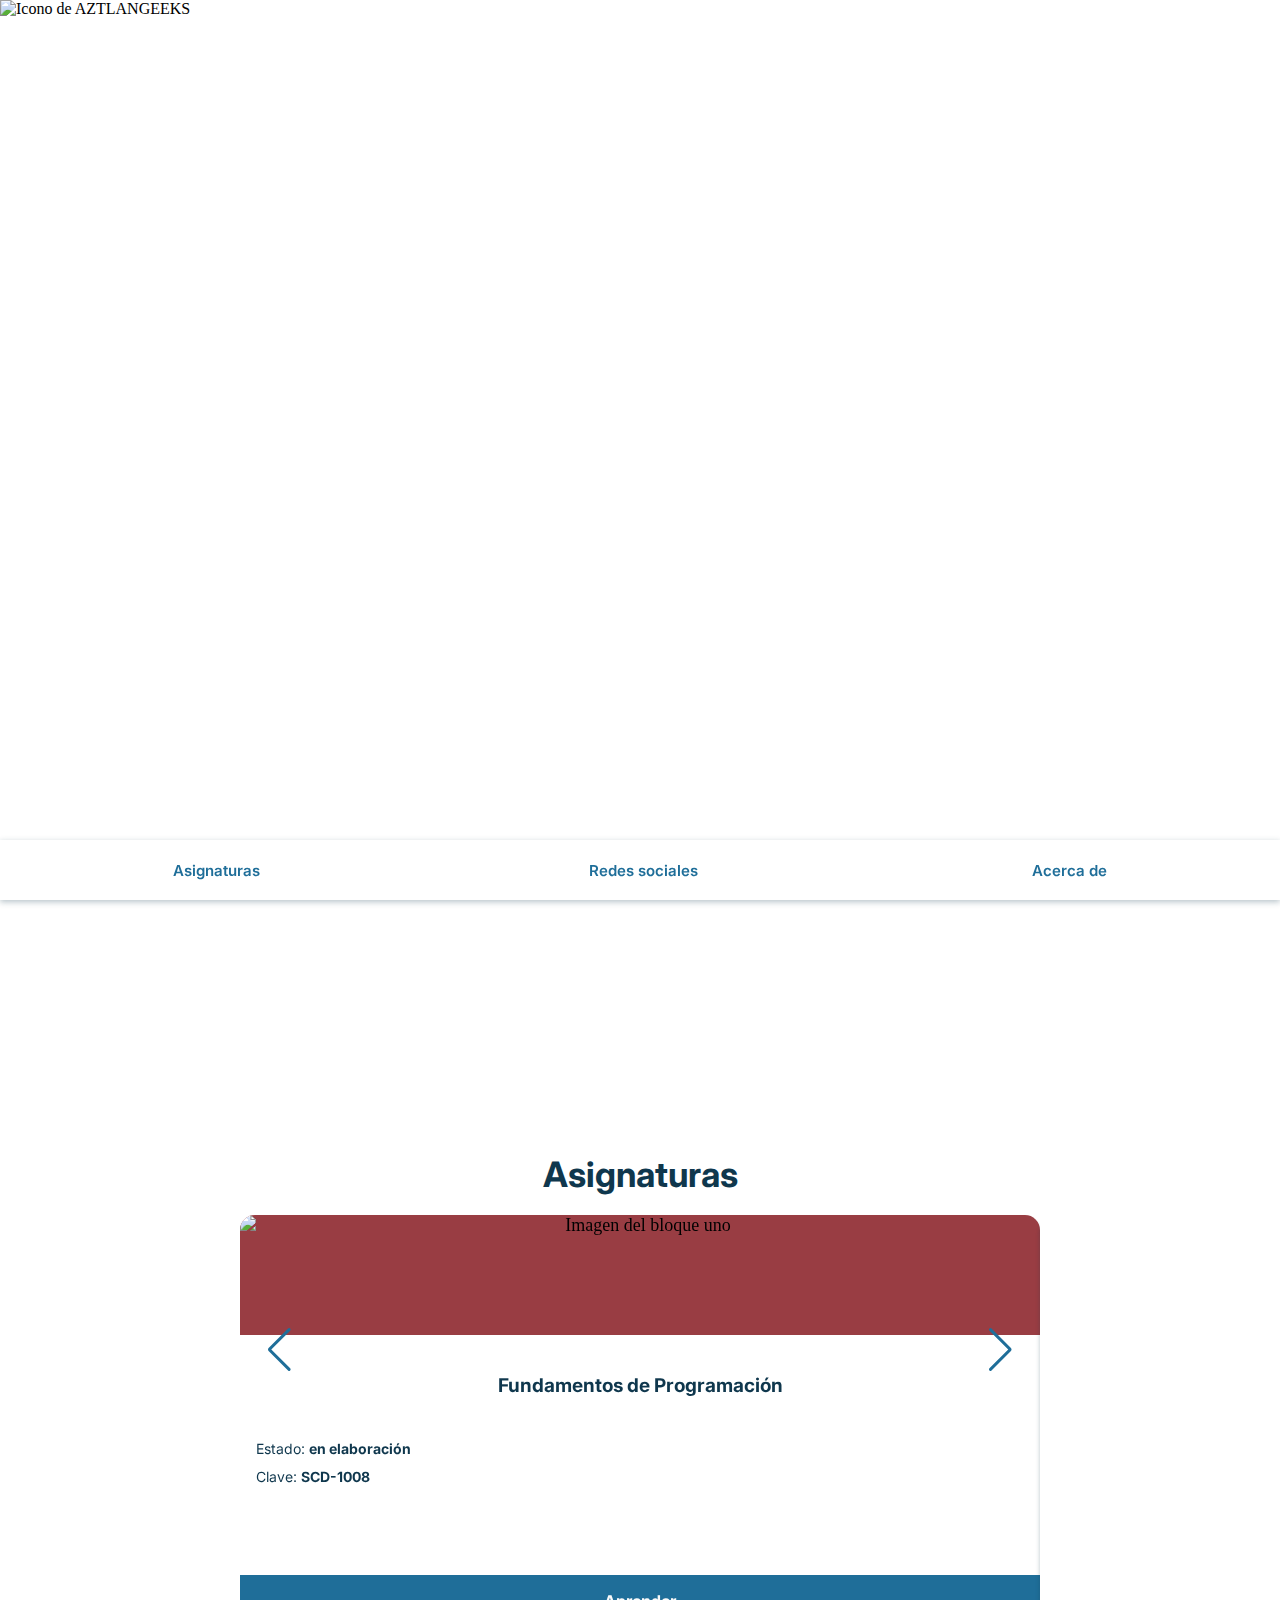
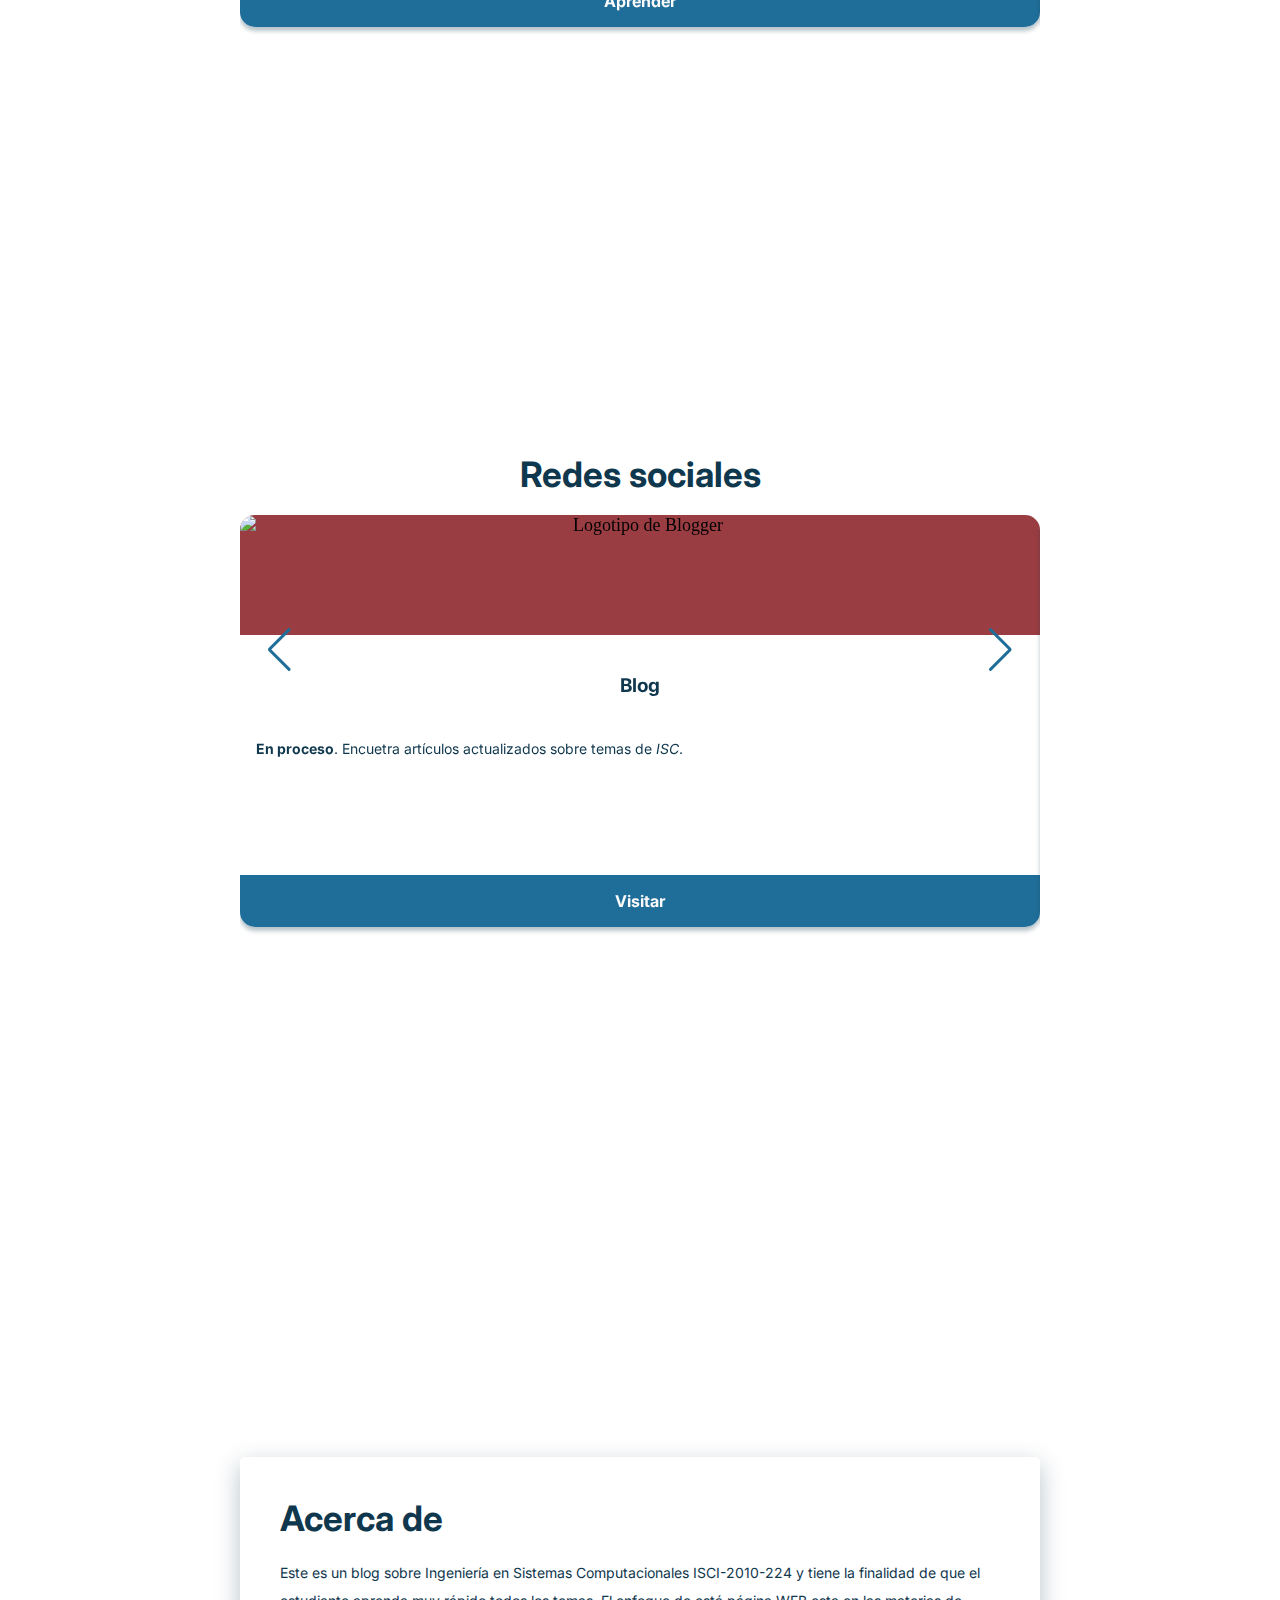
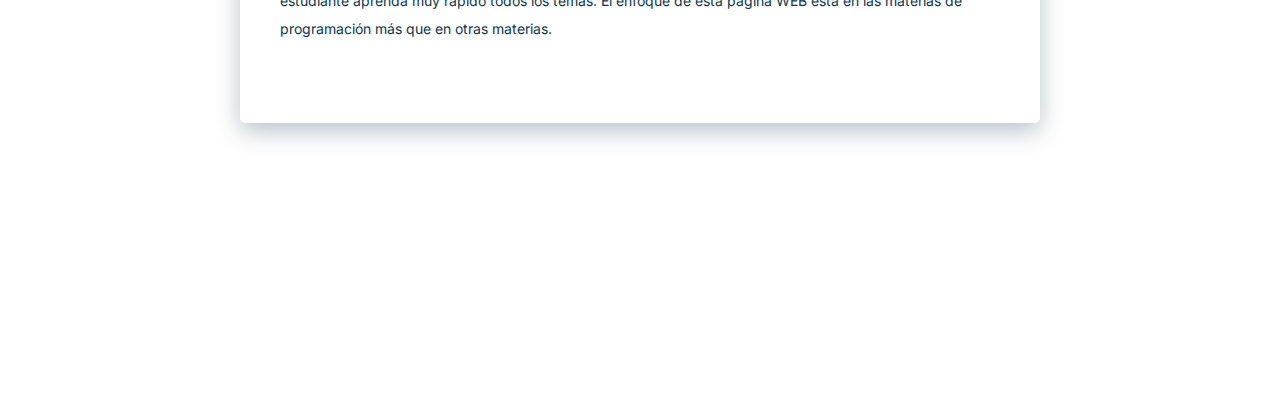
==== index.html @ 3d9061a6 "nuevo tema 1-2.html" ====
<!DOCTYPE html>
<html lang="es">

<head>
    <meta charset="UTF-8">
    <meta http-equiv="X-UA-Compatible" content="IE=edge">
    <meta name="viewport" content="width=device-width, initial-scale=1.0">
    <link rel="shortcut icon" href="img/icono-aztlangeeks.ico" type="image/x-icon">
    <link rel="preconnect" href="https://fonts.googleapis.com">
    <link rel="preconnect" href="https://fonts.gstatic.com" crossorigin>
    <link href="https://fonts.googleapis.com/css2?family=Inter:wght@300;400;700&display=swap" rel="stylesheet">
    <link rel="stylesheet" href="https://unpkg.com/swiper/swiper-bundle.min.css" />
    <link rel="stylesheet" href="css/estilos.css">
    <title>AZTLANGEEKS</title>
</head>

<body>

    <header class="azgk" id="azgk">
        <img src="img/logo-aztlangeeks.png" alt="Icono de AZTLANGEEKS">
    </header>

    <nav id="menu">
        <a href="#a"><i class="fas fa-chevron-down"></i>Asignaturas</a>
        <a href="#b"><i class="fas fa-chevron-down"></i>Redes sociales</a>
        <a href="#c"><i class="fas fa-chevron-down"></i>Acerca de</a>
        <span class="indicador" id="indicador"></span>
    </nav>

    <div class="seccion swiper mySwiper" id="a">
        <h1>Asignaturas</h1>
        <div class="swiper-wrapper">
            <div class="swiper-slide">
                <img src="img/undraw_programming_re_kg9v.svg" alt="Imagen del bloque uno">
                <h2>Fundamentos de Programación</h2>
                <p>Estado: <b>en elaboración</b><br>Clave: <b>SCD-1008</b></p>
                <a href="aed-1008/aed-1008.html#a">Aprender</a>
            </div>
            <div class="swiper-slide">
                <img src="img/undraw_programming_re_kg9v.svg" alt="Imagen del bloque uno">
                <h2>Programación Orientada a Objetos</h2>
                <p>Estado: <b>próximamente</b><br>Clave: <b>SCD-1020</b></p>
                <a href="#">Aprender</a>
            </div>
            <div class="swiper-slide">
                <img src="img/undraw_programming_re_kg9v.svg" alt="Imagen del bloque uno">
                <h2>Estructura de Datos</h2>
                <p>Estado: <b>próximamente</b><br>Clave: <b>AED-1026</b></p>
                <a href="#">Aprender</a>
            </div>
            <div class="swiper-slide">
                <img src="img/undraw_programming_re_kg9v.svg" alt="Imagen del bloque uno">
                <h2>Tópicos Avanzados de Programación</h2>
                <p>Estado: <b>próximamente</b><br>Clave: <b>SCD-1027</b></p>
                <a href="#">Aprender</a>
            </div>
        </div>
        <div class="swiper-button-next"></div>
        <div class="swiper-button-prev"></div>
    </div>

    <div class="seccion swiper mySwiper" id="b">
        <h1>Redes sociales</h1>
        <div class="swiper-wrapper">
            <div class="swiper-slide">
                <img src="img/blogger-brands.svg" alt="Logotipo de Blogger">
                <h2>Blog</h2>
                <p><b>En proceso</b>. Encuetra artículos actualizados sobre temas de <dfn
                        title="Ingeniería en Sistemas Computacionales">ISC</dfn>.</p>
                <a href="#">Visitar</a>
            </div>
            <div class="swiper-slide">
                <img src="img/instagram-brands.svg" alt="Logotipo de Instagram">
                <h2>Instagram</h2>
                <p><b>Próximamente</b>. Mi perfil en Instagram.</p>
                <a href="#">Visitar</a>
            </div>
            <div class="swiper-slide">
                <img src="img/facebook-brands.svg" alt="Logotipo de Facebook">
                <h2>Facebook</h2>
                <p><b>Próximamente</b>. Página oficial de AZTLANGEEKS.</p>
                <a href="#">Visitar</a>
            </div>
            <div class="swiper-slide">
                <img src="img/youtube-brands.svg" alt="Logotipo de YouTube">
                <h2>Canal de YouTube</h2>
                <p><b>Próximamente</b>. Canal oficial de AZTLANGEEKS.</p>
                <a href="#">Visitar</a>
            </div>
        </div>
        <div class="swiper-button-next"></div>
        <div class="swiper-button-prev"></div>
    </div>

    <section class="secciones">
        <div class="seccion" id="c">
            <article class="targeta">
                <h1>Acerca de</h1>
                <p>Este es un blog sobre Ingeniería en Sistemas Computacionales ISCI-2010-224 y tiene la finalidad de
                    que el estudiante aprenda muy rápido todos los temas. El enfoque de está página WEB esta en las
                    materias de programación más que en otras materias.
                </p>
            </article>
        </div>
    </section>
    
    <script src="https://unpkg.com/swiper/swiper-bundle.min.js"></script>
    <script src="https://kit.fontawesome.com/e60d6199b9.js" crossorigin="anonymous"></script>
    <script src="js/app.js"></script>

</body>

</html>
---- css/estilos.css ----
* {
	padding: 0;
	margin: 0;
	box-sizing: border-box;
}

html {
	scroll-behavior: smooth;
}

a {
	text-decoration: none;
}

a,
h1,
h2,
h3 {
	font-family: 'Inter', sans-serif;
	color: #0F374D;
}

p,
ol,
ul {
	font-family: 'Inter', sans-serif;
	color: #0F374D;
}

ol,
ul {
	list-style: none;
}

.azgk {
	display: flex;
	flex-direction: column;
	align-items: center;
	justify-content: center;
	height: calc(100vh - 60px);
}

.azgk img {
	display: block;
	width: 100%;
	height: 100%;
	margin: auto;
	object-fit: cover;
}

nav {
	background-color: #fff;
	height: 60px;
	box-shadow: rgba(15, 55, 77, .3) 0px 2px 6px;
	display: flex;
	position: sticky;
	z-index: 1000;
	top: 0;
	overflow: hidden;
}

nav a {
	flex: 1;
	height: 100%;
	display: flex;
	align-items: center;
	justify-content: center;
	text-align: center;
	font-size: 15px;
	color: #1F6E99;
	transition: .2s ease-in-out all;
	font-weight: 600;
}

nav a:hover {
	background-color: #fafafa;
	color: #99961F;
}

nav a .fa-chevron-down {
	margin-right: 6px;
}

nav .indicador {
	width: 0px;
	height: 5px;
	background: #2D7298;
	position: absolute;
	bottom: 0;
	transition: .3s ease-out all;
}

/* Submenú */

.submenu {
	background-color: #fff;
	width: 100%;
	height: 50px;
	box-shadow: rgba(15, 55, 77, .3) 0px 2px 6px inset;
	display: flex;
	position: sticky;
	z-index: 500;
	bottom: 0;
}

.submenu a {
	flex: 1;
	height: 100%;
	display: flex;
	align-items: center;
	justify-content: center;
	text-align: center;
	font-size: 15px;
	color: #1F6E99;
	transition: .2s ease-in-out all;
	font-weight: 600;
}

.submenu a:hover {
	background-color: #fafafa;
	color: #99961F;
}

.submenu a .fa-chevron-left {
	margin-right: 5px;
}

.submenu a .fa-blogger {
	margin-left: 5px;
}

.submenu .subindicador {
	width: 100%;
	height: 5px;
	background: #1F6E99;
	position: absolute;
	top: 0;
	transition: .3s ease-out all;
}

/* Secciones */

.seccion {
	min-height: 100vh;
	max-width: 800px;
	width: 90%;
	margin: auto;

	padding-top: 80px;
	display: flex;
	flex-direction: column;
	align-items: center;
	justify-content: center;
}

.seccion h1 {
	font-size: 35px;
	margin-bottom: 20px;
}

.seccion p {
	line-height: 28px;
	margin-bottom: 40px;
	color: #0F374D;
	font-size: 14px;
}

.seccion .targeta {
	background: #fff;
	height: 90%;
	padding: 40px;
	border-radius: 5px;
	box-shadow: rgba(15, 55, 77, .3) 0px 8px 24px;
}

.seccion .targeta pre {
	white-space: pre-wrap;
}

/* Swiper - Navigation */

.seccion .swiper {
	width: 100%;
	height: 100%;

	background: #fff;
	height: 90%;
	padding: 40px;
	border-radius: 5px;
	box-shadow: rgba(37, 115, 179, 0.2) 0px 8px 24px;
}

.seccion .swiper-slide {
	position: relative;
	font-size: 18px;
	background: #fff;
	border-radius: 15px;
	text-align: start;
	box-shadow: rgba(15, 55, 77, .3) 0px 4px 4px;
}

.seccion .swiper-slide img {
	display: block;
	width: 100%;
	height: 120px;
	text-align: center;
	justify-content: center;
	background-color: #993D43;
	border-top-left-radius: 15px;
	border-top-right-radius: 15px;
}

.seccion .swiper-slide h2 {
	display: flex;
	align-items: center;
	justify-content: center;
	text-align: center;

	padding: 1rem 1rem;
	font-size: 19px;
	text-align: center;
	width: 100%;
	height: 100px;
	justify-content: center;
}

.seccion .swiper-slide p {
	padding: 0rem 1rem;
	font-size: 14px;
	color: #0F374D;
	width: 100%;
	height: 100px;
}

.seccion .swiper-slide a {
	display: block;
	padding: 1rem 1rem;
	background-color: #1F6E99;
	color: #fafafa;
	font-size: 16px;
	font-weight: 700;
	text-align: center;
	border-bottom-left-radius: 15px;
	border-bottom-right-radius: 15px;

	width: 100%;
	height: 20%;
}

.seccion .swiper-slide a:hover {
	background-color: #99961F;
}

.seccion .swiper-button-next {
	color: #1F6E99;
	right: 26px !important;
}

.seccion .swiper-button-prev {
	color: #1F6E99;
	left: 26px !important;
}

/* *** */

.seccion ul li {
	padding: .7em;
}

.seccion ul li a {
	display: block;
	padding: 20px;
	/* padding: 1rem 1rem; */
	background-color: #993D43;
	color: #fafafa;
	font-size: 14px;
	font-weight: 700;
	text-align: center;
	border-radius: 34px;
	transition: .3s ease-out all;
	/* width: 100%;
	height: 20%; */
}

.seccion ul li a:hover {
	background-color: #99961F;
}



@media screen and (max-width: 800px) {
	nav a {
		font-size: 14px;
		padding: 5px;
	}

	nav a .fa-chevron-down {
		display: none;
	}

	.seccion h1 {
		font-size: 36px;
	}

	.seccion p {
		font-size: 18px;
	}
}

@media screen and (max-width: 450px) {
	nav a {
		font-size: 12px;
	}

	.seccion h1 {
		font-size: 28px;
	}

	.seccion p {
		font-size: 16px;
	}
}
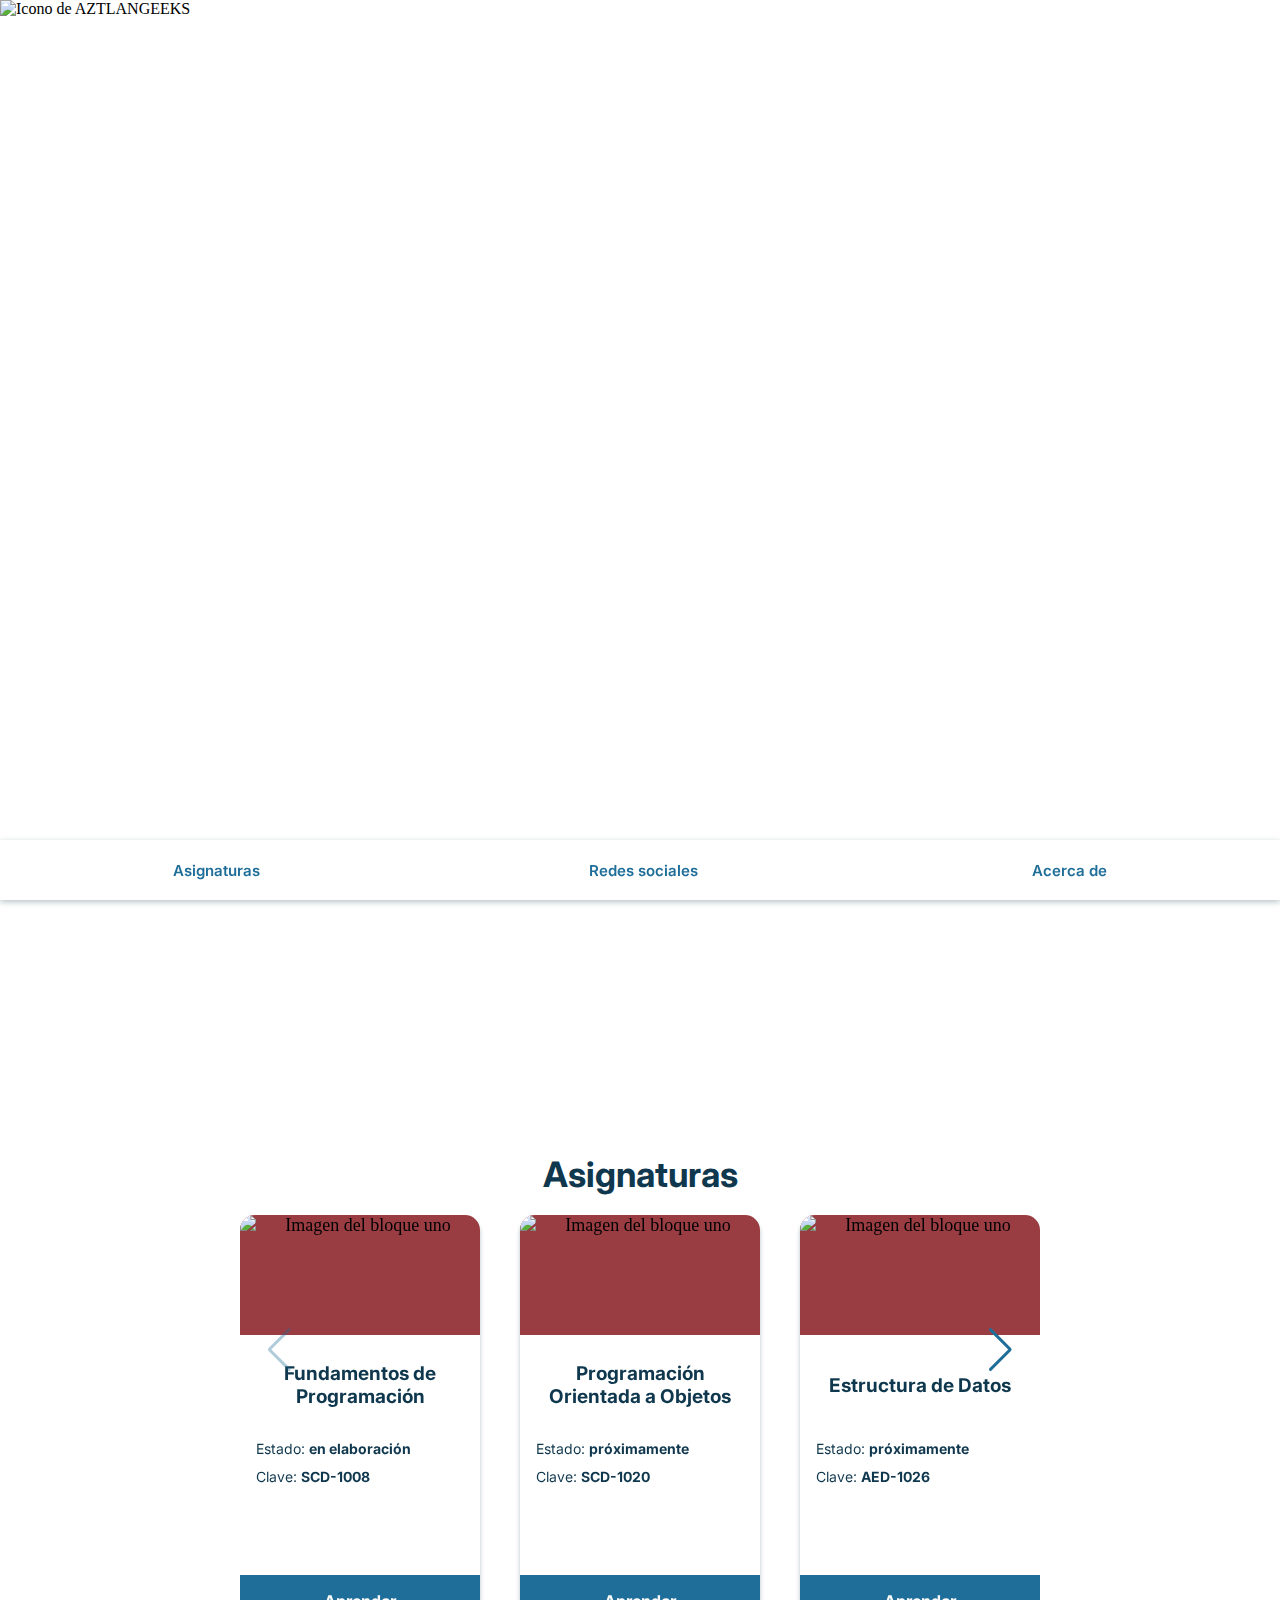
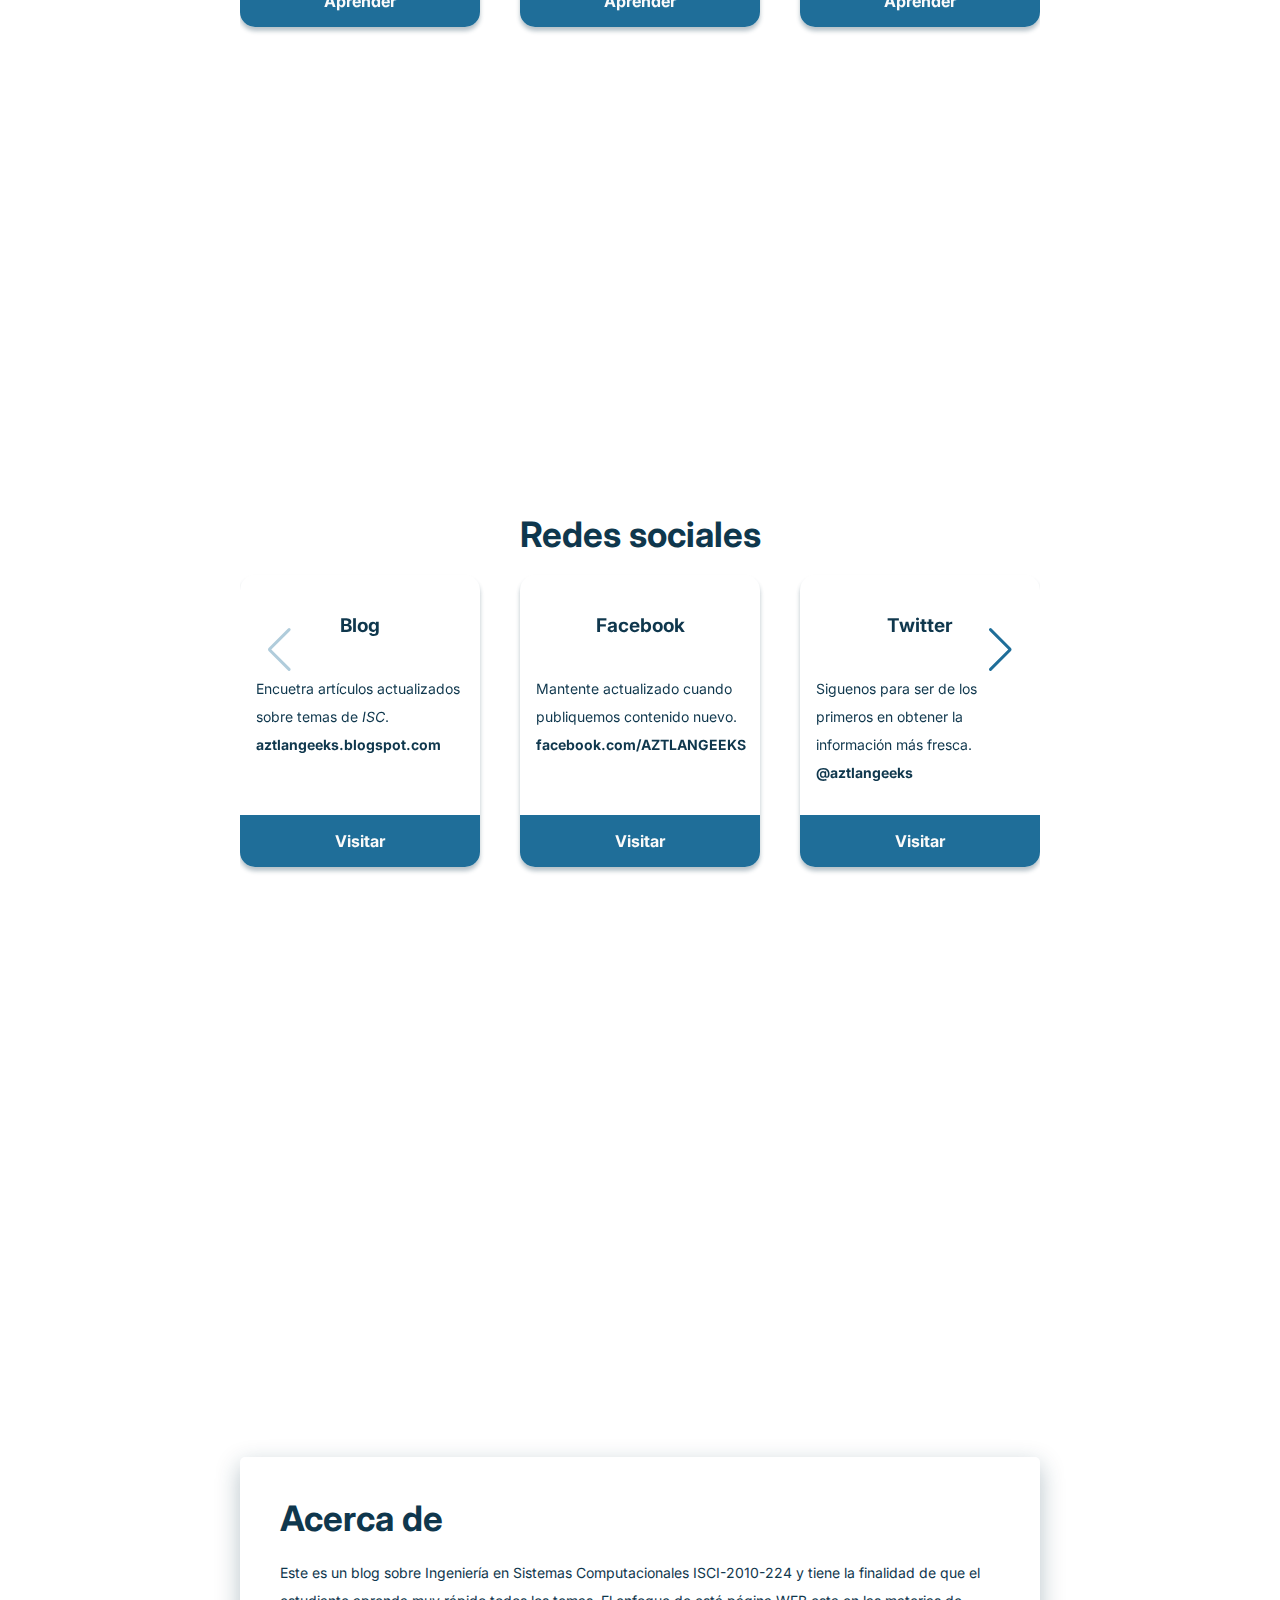
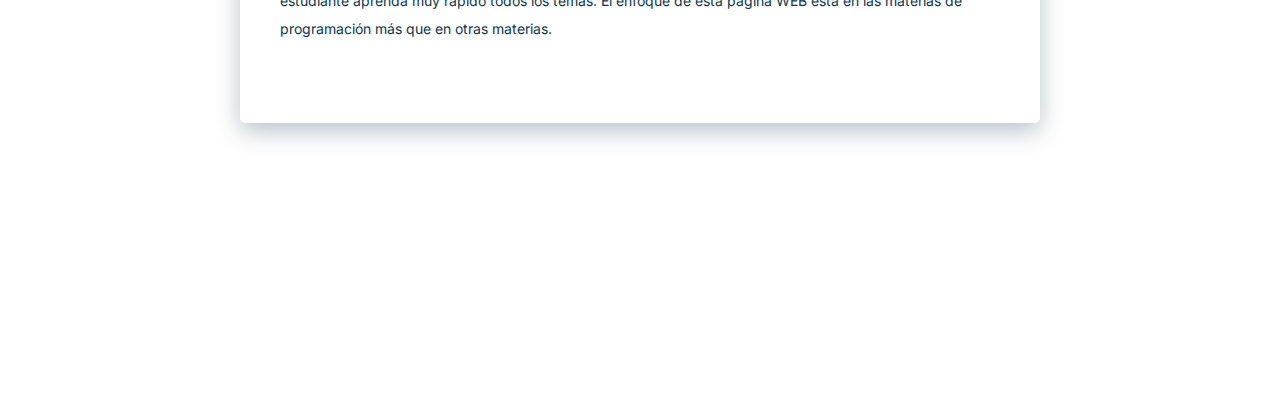
==== commit ece53da0: "mod-redes-soc" ====
--- a/index.html
+++ b/index.html
@@ -63,26 +63,40 @@
         <h1>Redes sociales</h1>
         <div class="swiper-wrapper">
             <div class="swiper-slide">
-                <img src="img/blogger-brands.svg" alt="Logotipo de Blogger">
+                <i class="fab fa-blogger"></i>
                 <h2>Blog</h2>
-                <p><b>En proceso</b>. Encuetra artículos actualizados sobre temas de <dfn
-                        title="Ingeniería en Sistemas Computacionales">ISC</dfn>.</p>
-                <a href="#">Visitar</a>
+                <p>Encuetra artículos actualizados sobre temas de <dfn
+                        title="Ingeniería en Sistemas Computacionales">ISC</dfn>.<br>
+                        <b>aztlangeeks.blogspot.com</b>
+                    </p>
+                <a href="https://aztlangeeks.blogspot.com/">Visitar</a>
             </div>
             <div class="swiper-slide">
-                <img src="img/instagram-brands.svg" alt="Logotipo de Instagram">
-                <h2>Instagram</h2>
-                <p><b>Próximamente</b>. Mi perfil en Instagram.</p>
-                <a href="#">Visitar</a>
+                <i class="fab fa-facebook"></i>
+                <h2>Facebook</h2>
+                <p>Mantente actualizado cuando publiquemos contenido nuevo.<br>
+                    <b>facebook.com/AZTLANGEEKS</b>
+                </p>
+                <a href="https://www.facebook.com/AZTLANGEEKS-111861298011876">Visitar</a>
             </div>
             <div class="swiper-slide">
-                <img src="img/facebook-brands.svg" alt="Logotipo de Facebook">
-                <h2>Facebook</h2>
-                <p><b>Próximamente</b>. Página oficial de AZTLANGEEKS.</p>
-                <a href="#">Visitar</a>
+                <i class="fab fa-twitter"></i>
+                <h2>Twitter</h2>
+                <p>Siguenos para ser de los primeros en obtener la información más fresca.<br>
+                    <b>@aztlangeeks</b>
+                </b>
+                </p>
+                <a href="https://twitter.com/aztlangeeks">Visitar</a>
             </div>
             <div class="swiper-slide">
-                <img src="img/youtube-brands.svg" alt="Logotipo de YouTube">
+                <i class="fab fa-instagram-square"></i>
+                <h2>Instagram</h2>
+                <p><b>[Próximamente]</b>. Mi perfil en Instagram.</p>
+                <a href="https://www.instagram.com/aztlangeeks/">Visitar</a>
+            </div>
+            <div class="swiper-slide">
+                <i class="fab fa-youtube"></i>
+                <!-- <img src="img/youtube-brands.svg" alt="Logotipo de YouTube"> -->
                 <h2>Canal de YouTube</h2>
                 <p><b>Próximamente</b>. Canal oficial de AZTLANGEEKS.</p>
                 <a href="#">Visitar</a>
@@ -103,7 +117,7 @@
             </article>
         </div>
     </section>
-    
+
     <script src="https://unpkg.com/swiper/swiper-bundle.min.js"></script>
     <script src="https://kit.fontawesome.com/e60d6199b9.js" crossorigin="anonymous"></script>
     <script src="js/app.js"></script>
--- a/css/estilos.css
+++ b/css/estilos.css
@@ -1,322 +1,339 @@
-* {
-	padding: 0;
-	margin: 0;
-	box-sizing: border-box;
-}
-
-html {
-	scroll-behavior: smooth;
-}
-
-a {
-	text-decoration: none;
-}
-
-a,
-h1,
-h2,
-h3 {
-	font-family: 'Inter', sans-serif;
-	color: #0F374D;
-}
-
-p,
-ol,
-ul {
-	font-family: 'Inter', sans-serif;
-	color: #0F374D;
-}
-
-ol,
-ul {
-	list-style: none;
-}
-
-.azgk {
-	display: flex;
-	flex-direction: column;
-	align-items: center;
-	justify-content: center;
-	height: calc(100vh - 60px);
-}
-
-.azgk img {
-	display: block;
-	width: 100%;
-	height: 100%;
-	margin: auto;
-	object-fit: cover;
-}
-
-nav {
-	background-color: #fff;
-	height: 60px;
-	box-shadow: rgba(15, 55, 77, .3) 0px 2px 6px;
-	display: flex;
-	position: sticky;
-	z-index: 1000;
-	top: 0;
-	overflow: hidden;
-}
-
-nav a {
-	flex: 1;
-	height: 100%;
-	display: flex;
-	align-items: center;
-	justify-content: center;
-	text-align: center;
-	font-size: 15px;
-	color: #1F6E99;
-	transition: .2s ease-in-out all;
-	font-weight: 600;
-}
-
-nav a:hover {
-	background-color: #fafafa;
-	color: #99961F;
-}
-
-nav a .fa-chevron-down {
-	margin-right: 6px;
-}
-
-nav .indicador {
-	width: 0px;
-	height: 5px;
-	background: #2D7298;
-	position: absolute;
-	bottom: 0;
-	transition: .3s ease-out all;
-}
-
-/* Submenú */
-
-.submenu {
-	background-color: #fff;
-	width: 100%;
-	height: 50px;
-	box-shadow: rgba(15, 55, 77, .3) 0px 2px 6px inset;
-	display: flex;
-	position: sticky;
-	z-index: 500;
-	bottom: 0;
-}
-
-.submenu a {
-	flex: 1;
-	height: 100%;
-	display: flex;
-	align-items: center;
-	justify-content: center;
-	text-align: center;
-	font-size: 15px;
-	color: #1F6E99;
-	transition: .2s ease-in-out all;
-	font-weight: 600;
-}
-
-.submenu a:hover {
-	background-color: #fafafa;
-	color: #99961F;
-}
-
-.submenu a .fa-chevron-left {
-	margin-right: 5px;
-}
-
-.submenu a .fa-blogger {
-	margin-left: 5px;
-}
-
-.submenu .subindicador {
-	width: 100%;
-	height: 5px;
-	background: #1F6E99;
-	position: absolute;
-	top: 0;
-	transition: .3s ease-out all;
-}
-
-/* Secciones */
-
-.seccion {
-	min-height: 100vh;
-	max-width: 800px;
-	width: 90%;
-	margin: auto;
-
-	padding-top: 80px;
-	display: flex;
-	flex-direction: column;
-	align-items: center;
-	justify-content: center;
-}
-
-.seccion h1 {
-	font-size: 35px;
-	margin-bottom: 20px;
-}
-
-.seccion p {
-	line-height: 28px;
-	margin-bottom: 40px;
-	color: #0F374D;
-	font-size: 14px;
-}
-
-.seccion .targeta {
-	background: #fff;
-	height: 90%;
-	padding: 40px;
-	border-radius: 5px;
-	box-shadow: rgba(15, 55, 77, .3) 0px 8px 24px;
-}
-
-.seccion .targeta pre {
-	white-space: pre-wrap;
-}
-
-/* Swiper - Navigation */
-
-.seccion .swiper {
-	width: 100%;
-	height: 100%;
-
-	background: #fff;
-	height: 90%;
-	padding: 40px;
-	border-radius: 5px;
-	box-shadow: rgba(37, 115, 179, 0.2) 0px 8px 24px;
-}
-
-.seccion .swiper-slide {
-	position: relative;
-	font-size: 18px;
-	background: #fff;
-	border-radius: 15px;
-	text-align: start;
-	box-shadow: rgba(15, 55, 77, .3) 0px 4px 4px;
-}
-
-.seccion .swiper-slide img {
-	display: block;
-	width: 100%;
-	height: 120px;
-	text-align: center;
-	justify-content: center;
-	background-color: #993D43;
-	border-top-left-radius: 15px;
-	border-top-right-radius: 15px;
-}
-
-.seccion .swiper-slide h2 {
-	display: flex;
-	align-items: center;
-	justify-content: center;
-	text-align: center;
-
-	padding: 1rem 1rem;
-	font-size: 19px;
-	text-align: center;
-	width: 100%;
-	height: 100px;
-	justify-content: center;
-}
-
-.seccion .swiper-slide p {
-	padding: 0rem 1rem;
-	font-size: 14px;
-	color: #0F374D;
-	width: 100%;
-	height: 100px;
-}
-
-.seccion .swiper-slide a {
-	display: block;
-	padding: 1rem 1rem;
-	background-color: #1F6E99;
-	color: #fafafa;
-	font-size: 16px;
-	font-weight: 700;
-	text-align: center;
-	border-bottom-left-radius: 15px;
-	border-bottom-right-radius: 15px;
-
-	width: 100%;
-	height: 20%;
-}
-
-.seccion .swiper-slide a:hover {
-	background-color: #99961F;
-}
-
-.seccion .swiper-button-next {
-	color: #1F6E99;
-	right: 26px !important;
-}
-
-.seccion .swiper-button-prev {
-	color: #1F6E99;
-	left: 26px !important;
-}
-
-/* *** */
-
-.seccion ul li {
-	padding: .7em;
-}
-
-.seccion ul li a {
-	display: block;
-	padding: 20px;
-	/* padding: 1rem 1rem; */
-	background-color: #993D43;
-	color: #fafafa;
-	font-size: 14px;
-	font-weight: 700;
-	text-align: center;
-	border-radius: 34px;
-	transition: .3s ease-out all;
-	/* width: 100%;
-	height: 20%; */
-}
-
-.seccion ul li a:hover {
-	background-color: #99961F;
-}
-
-
-
-@media screen and (max-width: 800px) {
-	nav a {
-		font-size: 14px;
-		padding: 5px;
-	}
-
-	nav a .fa-chevron-down {
-		display: none;
-	}
-
-	.seccion h1 {
-		font-size: 36px;
-	}
-
-	.seccion p {
-		font-size: 18px;
-	}
-}
-
-@media screen and (max-width: 450px) {
-	nav a {
-		font-size: 12px;
-	}
-
-	.seccion h1 {
-		font-size: 28px;
-	}
-
-	.seccion p {
-		font-size: 16px;
-	}
+* {
+	padding: 0;
+	margin: 0;
+	box-sizing: border-box;
+}
+
+html {
+	scroll-behavior: smooth;
+}
+
+a {
+	text-decoration: none;
+}
+
+a,
+h1,
+h2,
+h3 {
+	font-family: 'Inter', sans-serif;
+	color: #0F374D;
+}
+
+p,
+ol,
+ul {
+	font-family: 'Inter', sans-serif;
+	color: #0F374D;
+}
+
+ol,
+ul {
+	list-style: none;
+}
+
+.azgk {
+	display: flex;
+	flex-direction: column;
+	align-items: center;
+	justify-content: center;
+	height: calc(100vh - 60px);
+}
+
+.azgk img {
+	display: block;
+	width: 100%;
+	height: 100%;
+	margin: auto;
+	object-fit: cover;
+}
+
+nav {
+	background-color: #fff;
+	height: 60px;
+	box-shadow: rgba(15, 55, 77, .3) 0px 2px 6px;
+	display: flex;
+	position: sticky;
+	z-index: 1000;
+	top: 0;
+	overflow: hidden;
+}
+
+nav a {
+	flex: 1;
+	height: 100%;
+	display: flex;
+	align-items: center;
+	justify-content: center;
+	text-align: center;
+	font-size: 15px;
+	color: #1F6E99;
+	transition: .2s ease-in-out all;
+	font-weight: 600;
+}
+
+nav a:hover {
+	background-color: #fafafa;
+	color: #99961F;
+}
+
+nav a .fa-chevron-down {
+	margin-right: 6px;
+}
+
+nav .indicador {
+	width: 0px;
+	height: 5px;
+	background: #2D7298;
+	position: absolute;
+	bottom: 0;
+	transition: .3s ease-out all;
+}
+
+/* Submenú */
+
+.submenu {
+	background-color: #fff;
+	width: 100%;
+	height: 50px;
+	box-shadow: rgba(15, 55, 77, .3) 0px 2px 6px inset;
+	display: flex;
+	position: sticky;
+	z-index: 500;
+	bottom: 0;
+}
+
+.submenu a {
+	flex: 1;
+	height: 100%;
+	display: flex;
+	align-items: center;
+	justify-content: center;
+	text-align: center;
+	font-size: 15px;
+	color: #1F6E99;
+	transition: .2s ease-in-out all;
+	font-weight: 600;
+}
+
+.submenu a:hover {
+	background-color: #fafafa;
+	color: #99961F;
+}
+
+.submenu a .fa-chevron-left {
+	margin-right: 5px;
+}
+
+.submenu a .fa-blogger {
+	margin-left: 5px;
+}
+
+.submenu .subindicador {
+	width: 100%;
+	height: 5px;
+	background: #1F6E99;
+	position: absolute;
+	top: 0;
+	transition: .3s ease-out all;
+}
+
+/* Secciones */
+
+.seccion {
+	min-height: 100vh;
+	max-width: 800px;
+	width: 90%;
+	margin: auto;
+
+	padding-top: 80px;
+	display: flex;
+	flex-direction: column;
+	align-items: center;
+	justify-content: center;
+}
+
+.seccion h1 {
+	font-size: 35px;
+	margin-bottom: 20px;
+}
+
+.seccion p {
+	line-height: 28px;
+	margin-bottom: 40px;
+	color: #0F374D;
+	font-size: 14px;
+}
+
+.seccion .targeta {
+	background: #fff;
+	height: 90%;
+	padding: 40px;
+	border-radius: 5px;
+	box-shadow: rgba(15, 55, 77, .3) 0px 8px 24px;
+}
+
+.seccion .targeta li a {
+	text-align: left;
+}
+
+.seccion .targeta pre {
+	white-space: pre-wrap;
+}
+
+/* Swiper - Navigation */
+
+.seccion .swiper {
+	width: 100%;
+	height: 100%;
+
+	background: #fff;
+	height: 90%;
+	padding: 40px;
+	border-radius: 5px;
+	box-shadow: rgba(37, 115, 179, 0.2) 0px 8px 24px;
+}
+
+.seccion .swiper-slide {
+	position: relative;
+	font-size: 18px;
+	background: #fff;
+	border-radius: 15px;
+	text-align: start;
+	box-shadow: rgba(15, 55, 77, .3) 0px 4px 4px;
+}
+
+.seccion .swiper-slide img {
+	display: block;
+	width: 100%;
+	height: 120px;
+	text-align: center;
+	justify-content: center;
+	background-color: #993D43;
+	border-top-left-radius: 15px;
+	border-top-right-radius: 15px;
+}
+
+.seccion .swiper-slide .fab {
+	display: block;
+	width: 100%;
+	height: 100%;
+	font-size: 120px;
+	text-align: center;
+	justify-content: center;
+	background-color: #993D43;
+	color: #fff;
+	border-top-left-radius: 15px;
+	border-top-right-radius: 15px;
+}
+
+.seccion .swiper-slide h2 {
+	display: flex;
+	align-items: center;
+	justify-content: center;
+	text-align: center;
+
+	padding: 1rem 1rem;
+	font-size: 19px;
+	text-align: center;
+	width: 100%;
+	height: 100px;
+	justify-content: center;
+}
+
+.seccion .swiper-slide p {
+	padding: 0rem 1rem;
+	font-size: 14px;
+	color: #0F374D;
+	width: 100%;
+	height: 100px;
+}
+
+.seccion .swiper-slide a {
+	display: block;
+	padding: 1rem 1rem;
+	background-color: #1F6E99;
+	color: #fafafa;
+	font-size: 16px;
+	font-weight: 700;
+	text-align: center;
+	border-bottom-left-radius: 15px;
+	border-bottom-right-radius: 15px;
+
+	width: 100%;
+	height: 20%;
+}
+
+.seccion .swiper-slide a:hover {
+	background-color: #99961F;
+}
+
+.seccion .swiper-button-next {
+	color: #1F6E99;
+	right: 26px !important;
+}
+
+.seccion .swiper-button-prev {
+	color: #1F6E99;
+	left: 26px !important;
+}
+
+/* *** */
+
+.seccion ul li {
+	padding: .7em;
+}
+
+.seccion ul li a {
+	display: block;
+	padding: 15px;
+	/* padding: 1rem 1rem; */
+	background-color: #993D43;
+	color: #fafafa;
+	font-size: 14px;
+	font-weight: 700;
+	text-align: center;
+	border-radius: 34px;
+	transition: .3s ease-out all;
+	/* width: 100%;
+	height: 20%; */
+}
+
+.seccion ul li a:hover {
+	background-color: #99961F;
+}
+
+
+
+@media screen and (max-width: 800px) {
+	nav a {
+		font-size: 14px;
+		padding: 5px;
+	}
+
+	nav a .fa-chevron-down {
+		display: none;
+	}
+
+	.seccion h1 {
+		font-size: 36px;
+	}
+
+	.seccion p {
+		font-size: 18px;
+	}
+}
+
+@media screen and (max-width: 450px) {
+	nav a {
+		font-size: 12px;
+	}
+
+	.seccion h1 {
+		font-size: 28px;
+	}
+
+	.seccion p {
+		font-size: 16px;
+	}
 }